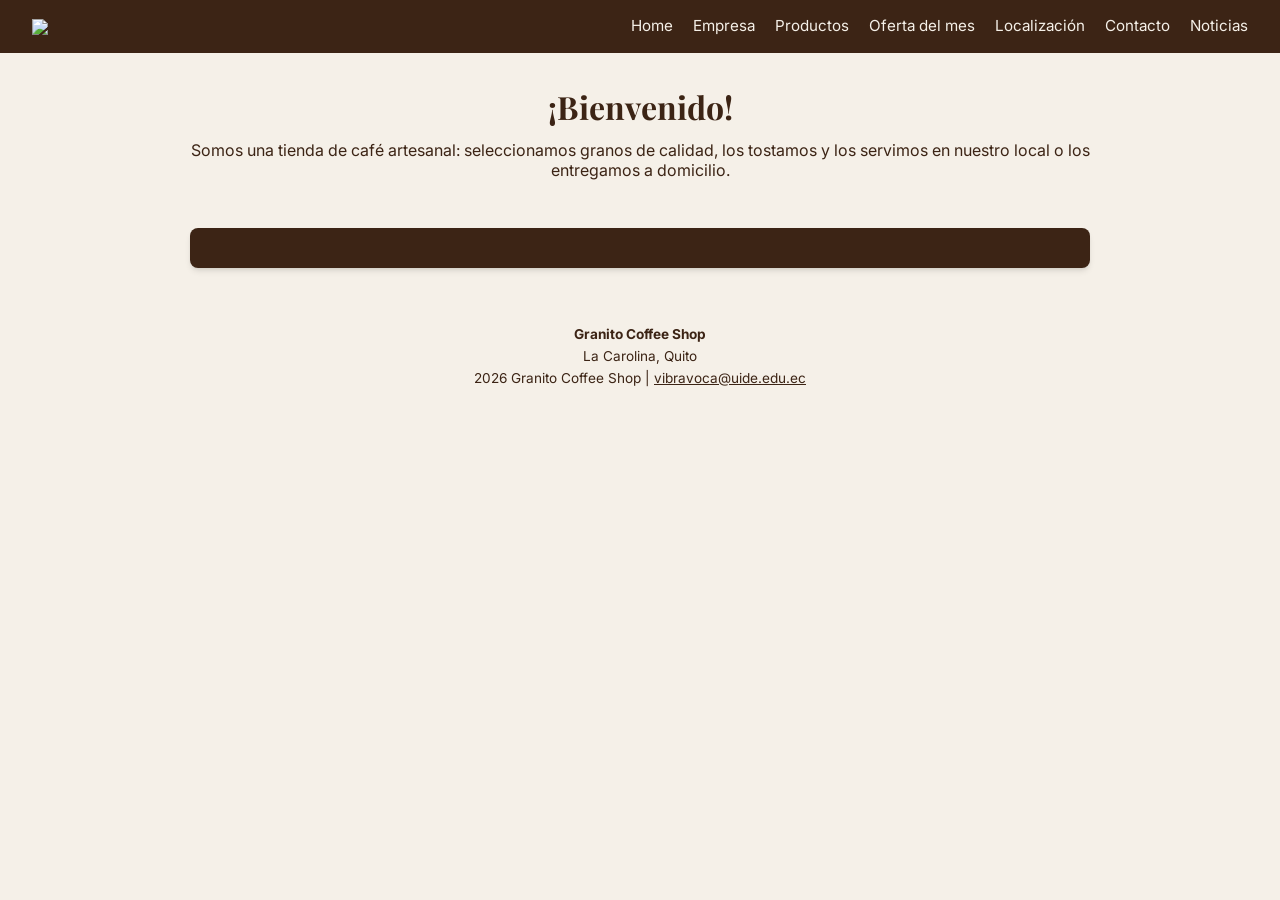
==== frontend/index.html @ cf3e6d23 "feat: first implementation" ====
<!doctype html>
<html lang="es">
    <head>
        <meta charset="UTF-8" />
        <meta name="viewport" content="width=device-width, initial-scale=1.0" />
        <title>Granito Coffee Shop | Home</title>
        <link rel="stylesheet" href="css/styles.css" />
        <link rel="preconnect" href="https://fonts.googleapis.com" />
        <link rel="preconnect" href="https://fonts.gstatic.com" crossorigin />
        <link
            href="https://fonts.googleapis.com/css2?family=Inter:ital,opsz,wght@0,14..32,100..900;1,14..32,100..900&family=Playfair+Display:ital,wght@0,400..900;1,400..900&display=swap"
            rel="stylesheet"
        />
        <script type="module" src="js/main.js"></script>
    </head>
    <body>
        <header>
            <nav class="navbar">
                <div class="brand">
                    <img src="/media/logo-horizontal-white.svg" />
                </div>
                <div class="nav-links">
                    <a href="/">Home</a>
                    <a href="/empresa.html">Empresa</a>
                    <a href="/productos.html">Productos</a>
                    <a href="/oferta-del-mes.html">Oferta del mes</a>
                    <a href="/localizacion.html">Localización</a>
                    <a href="/contacto.html">Contacto</a>
                    <a href="/noticias.html">Noticias</a>
                </div>
            </nav>
        </header>

        <main class="width-lg">
            <section class="welcome">
                <h2>¡Bienvenido!</h2>
                <p>
                    Somos una tienda de café artesanal: seleccionamos granos de
                    calidad, los tostamos y los servimos en nuestro local o los
                    entregamos a domicilio.
                </p>
            </section>

            <section class="carousel">
                <h3></h3>
                <p></p>
            </section>
        </main>

        <footer>
            <p>
                <strong>Granito Coffee Shop</strong><br />
                La Carolina, Quito<br />
                2026 Granito Coffee Shop |
                <a href="vibravoca@uide.edu.ec">vibravoca@uide.edu.ec</a>
            </p>
        </footer>
    </body>
</html>
---- frontend/css/styles.css ----
* {
    margin: 0;
}

body {
    font-family: "Inter", sans-serif;
    color: #3c2415;
    background-color: #f5f0e8;
}

a {
    color: inherit;
}

img {
    max-width: 100%;
}

/* la cabecera se mantiene visible */
header {
    position: sticky;
    top: 0;
    /* utilizamos z-index para evitar que otros elementos se sobrepongan en la barra de navegación */
    z-index: 100;
}

.title {
    text-align: center;
    margin-bottom: 1rem;
    font-size: 2rem;
    font-family: "Playfair Display", serif;
}

.navbar {
    /* utilizamos flexbox para alinear elementos dentro de la barra */
    display: flex;
    align-items: center;
    justify-content: space-between;
    flex-wrap: wrap;
    gap: 0.5rem 1rem;
    padding: 0.75rem 2rem;
    background-color: #3c2415;
    color: #f5f0e8;
}

.brand {
    display: flex;
    align-items: center;
    font-size: 1.4rem;
    font-weight: bold;
    font-family: "Playfair Display", serif;
}

.brand img {
    width: 160px;
}

.nav-links {
    display: flex;
    flex-wrap: wrap;
    gap: 1.25rem;
}

.nav-links a {
    text-decoration: none;
    font-size: 0.95rem;
    padding: 0.25rem 0;
    border-bottom: 2px solid transparent;
}

.nav-links a:hover {
    border-color: #f5f0e8;
}

.width-lg {
    max-width: 900px;
}

main {
    max-width: 1100px;
    margin-inline: auto;
    padding: 2rem;
}

main .description {
    text-align: center;
    font-size: 1.125rem;
    margin-bottom: 2rem;
}

.welcome {
    text-align: center;
    margin-bottom: 3rem;
}

.welcome h2 {
    font-family: "Playfair Display", serif;
    font-size: 2rem;
    margin-bottom: 0.75rem;
}

.gap {
    margin-bottom: 2rem;
}

/* cuerpo: imagen grande que ocupa la totalidad de su espacio */
.hero {
    position: relative;
    border-radius: 0.5rem;
    overflow: hidden;
    margin-bottom: 3rem;
    box-shadow:
        0 4px 6px -1px rgb(0 0 0 / 0.1),
        0 2px 4px -2px rgb(0 0 0 / 0.1);
}

.hero img {
    width: 100%;
    height: 420px;
    object-fit: cover;
    display: block;
}

.carousel {
    margin-inline: auto;
    border-radius: 0.5rem;
    padding: 1rem;
    box-shadow:
        0 4px 6px -1px rgb(0 0 0 / 0.1),
        0 2px 4px -2px rgb(0 0 0 / 0.1);
    text-align: center;
    background-color: #3c2415;
    color: #f5f0e8;
}

.carousel h3 {
    font-family: "Playfair Display", serif;
    font-size: 1.25rem;
    font-weight: bold;
    margin-bottom: 0.5rem;
}

.carousel p {
    margin-inline: auto;
    max-width: 640px;
}

/* secciones informativas (empresa, localización, noticias) */
.panel {
    background-color: white;
    border-radius: 0.5rem;
    padding: 1.5rem;
    margin-bottom: 2rem;
    box-shadow:
        0 4px 6px -1px rgb(0 0 0 / 0.1),
        0 2px 4px -2px rgb(0 0 0 / 0.1);
}

.panel h3 {
    font-family: "Playfair Display", serif;
    font-size: 1.25rem;
    margin-bottom: 0.75rem;
    padding-bottom: 0.5rem;
    border-bottom: 2px solid #f5f0e8;
}

.panel ul {
    padding-left: 1.25rem;
}

.panel li {
    margin-bottom: 0.4rem;
    line-height: 1.5;
}

/* catálogo de productos */
.catalog-category {
    margin-bottom: 2.5rem;
}

.catalog-category > h3 {
    font-family: "Playfair Display", serif;
    font-size: 1.5rem;
    margin-bottom: 0.25rem;
}

.product-grid {
    display: grid;
    grid-template-columns: repeat(auto-fill, minmax(230px, 1fr));
    gap: 1.5rem;
}

.product-card {
    background-color: white;
    border-radius: 0.5rem;
    overflow: hidden;
    display: flex;
    flex-direction: column;
    box-shadow:
        0 4px 6px -1px rgb(0 0 0 / 0.1),
        0 2px 4px -2px rgb(0 0 0 / 0.1);
    transition: box-shadow 0.3s;
}

.product-card:hover {
    box-shadow:
        0 10px 15px -3px rgb(0 0 0 / 0.1),
        0 4px 6px -4px rgb(0 0 0 / 0.1);
}

.product-card img {
    height: 180px;
    width: 100%;
    object-fit: cover;
}

.product-card .product-body {
    padding: 0.75rem 1rem 1rem;
    display: flex;
    flex-direction: column;
    gap: 0.35rem;
    flex: 1;
}

.product-card h4 {
    font-family: "Playfair Display", serif;
    font-size: 1.1rem;
}

.product-card .product-desc {
    font-size: 0.875rem;
    color: #555;
    flex: 1;
}

.price {
    font-weight: 700;
}

.price-old {
    text-decoration: line-through;
    color: #999;
    font-weight: 400;
    margin-right: 0.5rem;
}

.badge-oferta {
    display: inline-block;
    background-color: #d9a566;
    color: #3c2415;
    font-size: 0.75rem;
    font-weight: 700;
    padding: 0.15rem 0.6rem;
    border-radius: 1rem;
}

/* oferta del mes */
.offer-panel {
    display: flex;
    gap: 2rem;
    background-color: white;
    border-radius: 0.5rem;
    overflow: hidden;
    box-shadow:
        0 4px 6px -1px rgb(0 0 0 / 0.1),
        0 2px 4px -2px rgb(0 0 0 / 0.1);
    margin-bottom: 2rem;
}

.offer-panel img {
    width: 45%;
    object-fit: cover;
}

.offer-panel .offer-body {
    padding: 2rem 2rem 2rem 0;
}

.offer-panel h3 {
    font-family: "Playfair Display", serif;
    font-size: 1.75rem;
    margin: 0.5rem 0 0.75rem;
}

.offer-panel .offer-price {
    font-size: 1.5rem;
    margin: 1rem 0;
}

/* tablas de datos (gestión y reporte) */
.table-wrap {
    overflow-x: auto;
}

.data-table {
    width: 100%;
    border-collapse: collapse;
    background-color: white;
    font-size: 0.9rem;
}

.data-table th,
.data-table td {
    text-align: left;
    padding: 0.6rem 0.75rem;
    border-bottom: 1px solid #e5ddd0;
}

.data-table thead th {
    background-color: #3c2415;
    color: #f5f0e8;
    font-family: "Playfair Display", serif;
    font-weight: 600;
}

.data-table tbody tr:hover {
    background-color: #f8f4ec;
}

/* botones */
.btn-submit {
    background-color: #6f4e37;
    color: #f5f0e8;
    border: none;
    padding: 0.75rem 1rem;
    font-size: 1rem;
    font-weight: 700;
    border-radius: 0.5rem;
    cursor: pointer;
}

.btn-submit:hover {
    background-color: #3c2415;
}

.btn-small {
    padding: 0.35rem 0.75rem;
    font-size: 0.85rem;
    border: none;
    border-radius: 0.4rem;
    cursor: pointer;
    font-weight: 600;
}

.btn-edit {
    background-color: #d9a566;
    color: #3c2415;
}

.btn-delete {
    background-color: #c0392b;
    color: white;
}

.btn-secondary {
    background-color: #e5ddd0;
    color: #3c2415;
}

/* formularios */
.form-section h2 {
    margin-bottom: 1.5rem;
    font-family: "Playfair Display", serif;
    font-size: 2rem;
    text-align: center;
}

.form-group {
    margin-bottom: 1.2rem;
    display: flex;
    flex-direction: column;
}

.form-group label {
    font-weight: 700;
    font-family: "Playfair Display", serif;
    font-size: 1.25rem;
    margin-bottom: 0.3rem;
}

.form-group input,
.form-group select,
.form-group textarea {
    padding: 0.7rem;
    border: 2px solid lightgray;
    border-radius: 6px;
    font-family: inherit;
    font-size: 1rem;
}

.form-group input.invalid,
.form-group select.invalid,
.form-group textarea.invalid {
    border-color: #c0392b;
}

.form-row {
    display: flex;
    gap: 1rem;
}

.form-row .form-group {
    flex: 1;
}

.checkbox-group {
    flex-direction: row;
    align-items: center;
    gap: 0.5rem;
}

.checkbox-group input {
    width: 1.1rem;
    height: 1.1rem;
}

.checkbox-group label {
    font-size: 1rem;
    margin-bottom: 0;
}

.error-message {
    color: #c0392b;
    font-size: 0.875rem;
    margin-top: 0.2rem;
}

.success-message {
    background-color: #d4edda;
    border: 2px solid #28a745;
    color: #155724;
    padding: 1.5rem;
    border-radius: 8px;
    text-align: center;
    margin-top: 1.5rem;
}

.success-message h3 {
    margin-bottom: 0.5rem;
}

.hidden {
    display: none;
}

.mt {
    margin-top: 1.5rem;
}

.mailto {
    margin-top: 1.5rem;
    text-align: center;
    font-size: 0.95rem;
}

footer {
    text-align: center;
    padding: 1.5rem;
    font-size: 0.85rem;
    line-height: 1.6;
}

/* diseño receptivo: tablets y móviles */
@media (max-width: 768px) {
    .navbar {
        justify-content: center;
    }

    .nav-links {
        justify-content: center;
        gap: 0.9rem;
    }

    .hero img {
        height: 280px;
    }

    .offer-panel {
        flex-direction: column;
    }

    .offer-panel img {
        width: 100%;
        height: 240px;
    }

    .offer-panel .offer-body {
        padding: 1.5rem;
    }

    .form-row {
        flex-direction: column;
        gap: 0;
    }
}
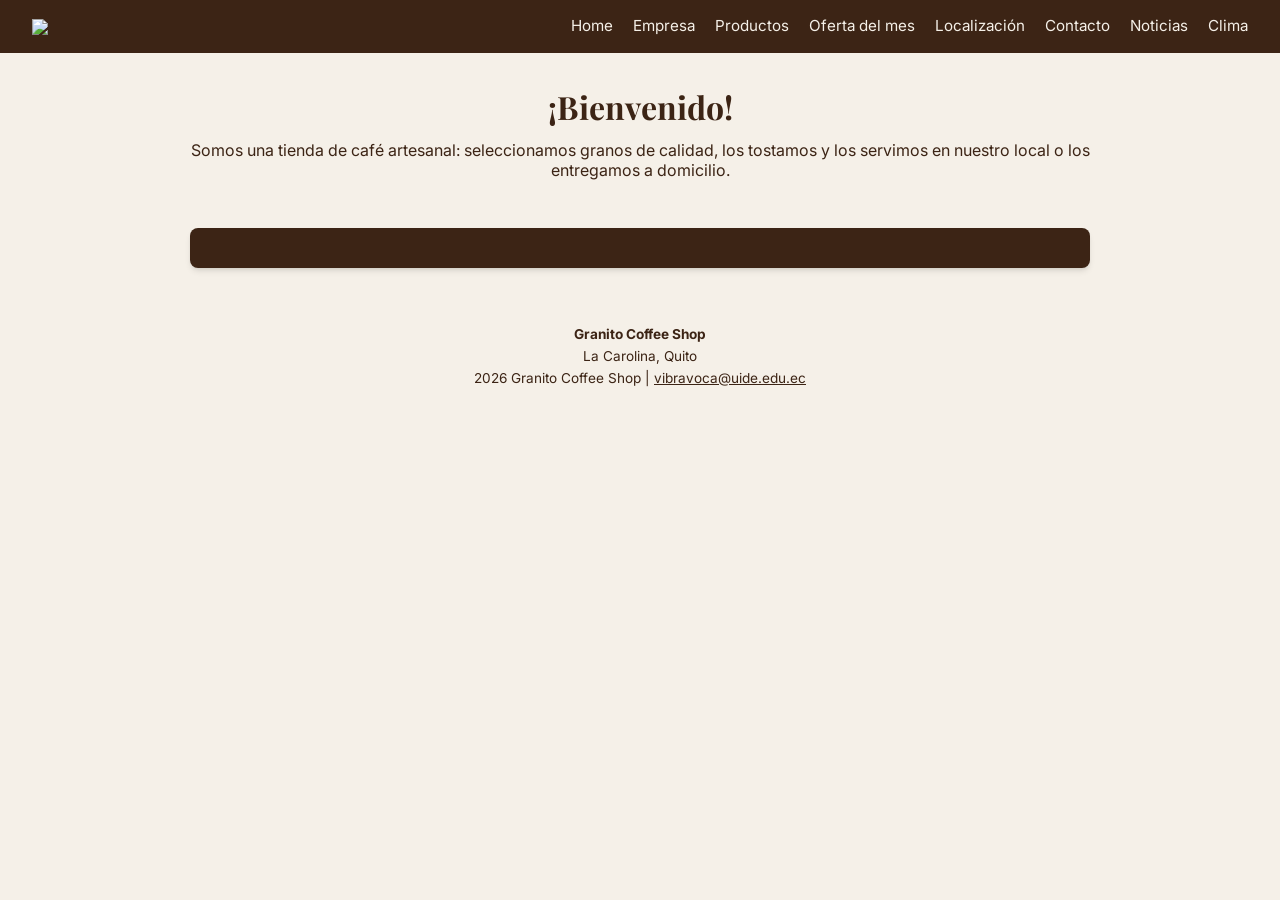
==== commit 3d77653d: "feat: aprendizaje autonomo 2" ====
--- a/frontend/index.html
+++ b/frontend/index.html
@@ -27,6 +27,7 @@
                     <a href="/localizacion.html">Localización</a>
                     <a href="/contacto.html">Contacto</a>
                     <a href="/noticias.html">Noticias</a>
+                    <a href="/clima.html">Clima</a>
                 </div>
             </nav>
         </header>
--- a/frontend/css/styles.css
+++ b/frontend/css/styles.css
@@ -419,6 +419,11 @@
     margin-bottom: 0;
 }
 
+.send-error-message {
+    color: #c0392b;
+    margin-top: 1rem;
+}
+
 .error-message {
     color: #c0392b;
     font-size: 0.875rem;
@@ -493,3 +498,25 @@
         gap: 0;
     }
 }
+
+.weather {
+    max-width: 560px;
+    margin: 0 auto;
+    text-align: center;
+}
+
+.clima-lista {
+    list-style: none;
+    padding: 0;
+    margin-top: 1.25rem;
+    text-align: left;
+}
+
+.clima-lista li {
+    padding: 0.55rem 0;
+    border-bottom: 1px solid oklch(90% 0 0);
+}
+
+.clima-lista li:last-child {
+    border-bottom: none;
+}
